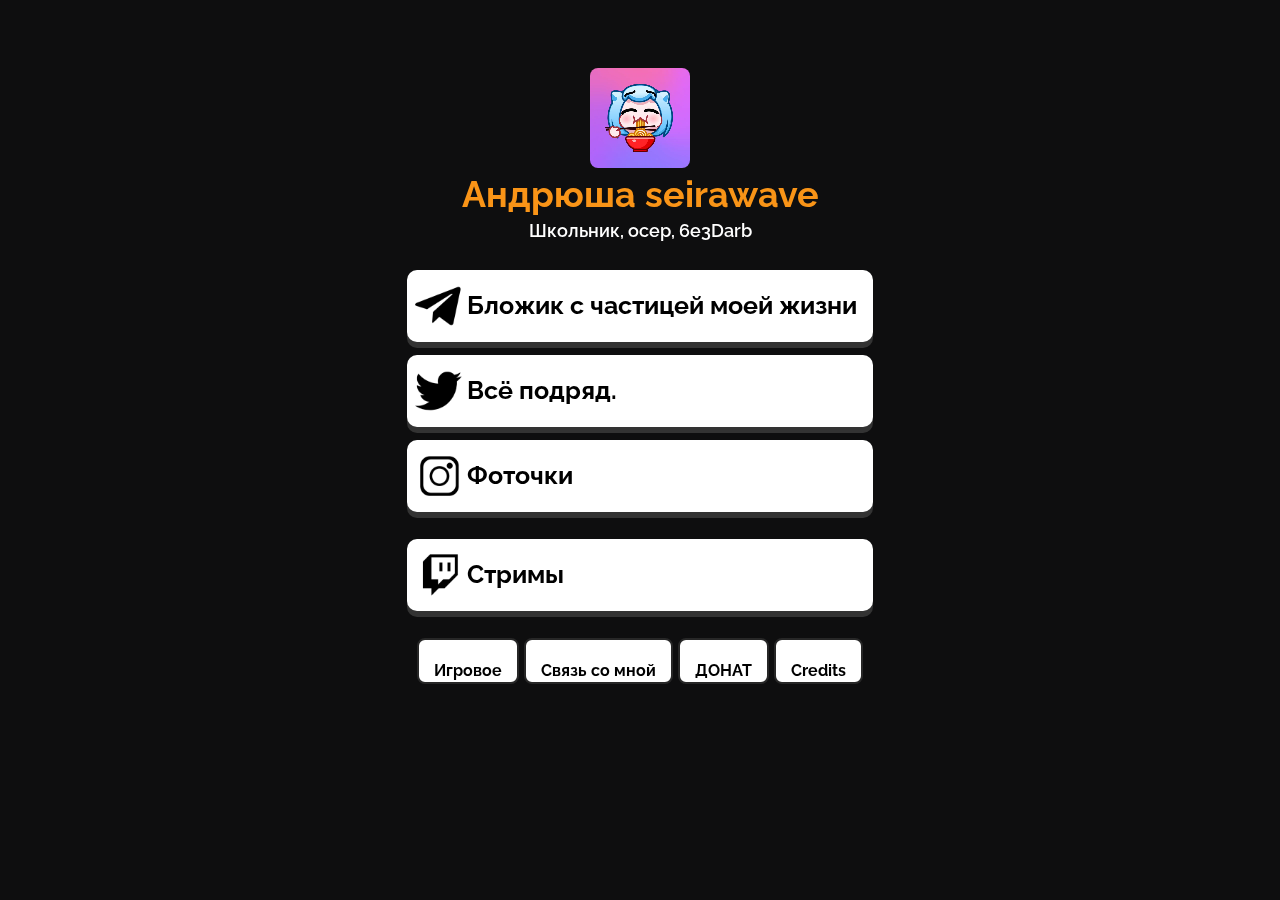
==== index.html @ a8df0363 "1" ====
<!DOCTYPE html>
<html>

<head>
    <meta charset="UTF-8">
    <link rel="stylesheet" href="style.css">
    <meta name="viewport" content="width=device-width, initial-scale=1.0">
        <title> Home | SeiraWave</title>
        <link rel="preconnect" href="https://fonts.googleapis.com">
        <link rel="preconnect" href="https://fonts.gstatic.com" crossorigin>
        <link href="https://fonts.googleapis.com/css2?family=Raleway&display=swap" rel="stylesheet">
    
    <link rel="apple-touch-icon" sizes="57x57" href="assets/logo/apple-icon-57x57.png">
    <link rel="apple-touch-icon" sizes="60x60" href="assets/logo/apple-icon-60x60.png">
    <link rel="apple-touch-icon" sizes="72x72" href="assets/logo/apple-icon-72x72.png">
    <link rel="apple-touch-icon" sizes="76x76" href="assets/logo/apple-icon-76x76.png">
    <link rel="apple-touch-icon" sizes="114x114" href="assets/logo/apple-icon-114x114.png">
    <link rel="apple-touch-icon" sizes="120x120" href="assets/logo/apple-icon-120x120.png">
    <link rel="apple-touch-icon" sizes="144x144" href="assets/logo/apple-icon-144x144.png">
    <link rel="apple-touch-icon" sizes="152x152" href="assets/logo/apple-icon-152x152.png">
    <link rel="apple-touch-icon" sizes="180x180" href="assets/logo/apple-icon-180x180.png">
    <link rel="icon" type="image/png" sizes="192x192"  href="assets/logo/android-icon-192x192.png">
    <link rel="icon" type="image/png" sizes="32x32" href="assets/logo/favicon-32x32.png">
    <link rel="icon" type="image/png" sizes="96x96" href="assets/logo/favicon-96x96.png">
    <link rel="icon" type="image/png" sizes="16x16" href="assets/logo/favicon-16x16.png">
    <link rel="manifest" href="/manifest.json">
    <meta name="msapplication-TileColor" content="#ffffff">
    <meta name="msapplication-TileImage" content="/ms-icon-144x144.png">
    <meta name="theme-color" content="#ffffff">
    <link rel="preconnect" href="https://fonts.googleapis.com">
<link rel="preconnect" href="https://fonts.gstatic.com" crossorigin>
<link href="https://fonts.googleapis.com/css2?family=Raleway:wght@400;600&display=swap" rel="stylesheet">
<script src="https://ajax.googleapis.com/ajax/libs/jquery/3.5.1/jquery.min.js"></script>
        <script>
            function discord() {
            prompt("Скопируй и вставь в Discord", "seirawave#3319");
            }
            
        </script>
        <script>
            $(document).ready(function() {    
              $("body").css("opacity", "1");
            });
          </script>


    </head>
    <body>
          
    <header class="header">
    <nav class="nav">
        <a class="nav__link" href="#"> </a>
    </nav>
                    
        <div class="Ya">
        <video id="pfp" src="assets/pfp.mp4" autoplay alt="тут был андрюша"></video>
        <span id="Name"> Андрюша seirawave</span>
        <span id="About">Школьник, осер, 6e3Darb</span>
        </div>

        
           
       
    <div id='links'>
            <a class='link' href='https://t.me/seirawave' target='_blank'><img src="assets/blacks/tg.png" height="46">Бложик с частицей моей жизни</a>
            <a class='link' href='https://twitter.com/seirawave' target='_blank'><img  src="assets/blacks/twitter.png" height="46">Всё подряд.</a>
            <a class='link' href='https://instagram.com/seirawave' target='_blank'><img  src="assets/blacks/inst.png" height="46">Фоточки</a>
            </div>

            <div id='links'>
                <a class='link' href='https://twitch.tv/seirawave' target='_blank'><img src="assets/blacks/twitch.png" height="46">Стримы</a>
            </div>

            <div id="linksbutton">
              <a class="links" href="games.html" target="_blank" style="border-radius: 8px;"><br>Игровое</a>
              <a class="links" href="dm.html" style="border-radius: 8px;"><br>Связь со мной</a>
              <a class="links" href="money.html" style="border-radius: 8px;"><br>ДОНАТ</a>
              <a class="links" href="nashe.html" style="border-radius: 8px;"><br>Credits</a>
              
          </div>
           </div>
                    
    </body>
    </html>
---- style.css ----
body {
	font-family: 'Raleway', sans-serif;
	font-size: 20px;
	background-color: #0e0e0f;
}


/* Header, башка  */
.header {
    width: 100%;
    height: 60px;

    background-color: rgba(0, 0, 0, 0);

    position: fixed;
    top: 0;
    left: 0;
    right: 0;
    z-index: 1000;
}

/* Nav, я в душе не чаю что это, я это украл из кода мишы */
.nav {
    font-family: 'Orbitron', sans-serif;
    font-size: 20px;
    
    display: flex;
    justify-content: center;
    height: 100%;
}

.nav__link {
    display: flex;
    align-items: center;
    padding: 0 20px;

    color: #fff;
    text-decoration: none;
}


/*гребанный градиент, как же я его ненавижу*/

.grad1ent {
	position: absolute;
	top: 100;
	left: 100;
	z-index: 100;
}


#pfp {
	width: 100px;
	height: 100px;
	display: block;
    margin: 8px auto 13px;
    border-radius: 8px;
    margin-bottom: 5px;
}

/*Фон*/

.video_media {
	width: 100%;
	height: auto;
	filter: brightness(100%);

	position: relative;
	top: 0;
	left: 0;
	z-index: 10;
}
	  
/*шо це такое*/
    
 .ya {
	max-width: 650px;
    margin: auto;
    position: absolute;
    left: 50%;
    top: 90%;
    transform: translate(-50%, -50%);

 }

 #Name {
 color: #F99417;
 font-size: 36px;
 font-weight: 700;
 display: block;
 font-family: 'Raleway', sans-serif;
 width: 100%;
 text-align: center;
 margin-top: 5px;
 }

#About {

	text-align: center;
    color: #fff;
    font-size: 18px;
    font-weight: 600;
    display: block;
	line-height: 1.25;
margin-top: 5px;
 font-family: 'Raleway', sans-serif;
 width: 100%;
}

 #links {
	color: white;
	font-size: 1rem;
	font-weight: 600;
	line-height: 1.25;
	font-family: var(--font);
	width: 100%;
	text-align: center;
	text-decoration: none;
	max-width: 525px;
}





 #otherr {
	color: white;
	font-size: 1rem;
	font-weight: 600;
	line-height: 1.25;
	display: block;
	font-family: var(--font);
	width: 100%;
	text-align: center;
	text-decoration: none;
	max-width: 525px;
}


/*Пнльки Тска...*/

#links {
	max-width: 500px;
	width: auto;
	display: block;
	margin: 27px auto;
}

@media only screen and (max-width: 700px) {
	#links {
		margin-left: 3%;
		margin-right: 3%;
	}
    .night_mode {
		margin-right: 40%;
	}
}

.h1-text {
 display: block;
 margin-top: 25px;
 margin-bottom: 25px;
 text-align: left;
 color: White;
 
}

.link {
	display: flex;
	background-color: #ffffff;
	color: rgb(0, 0, 0);
	font-family: var(--font);
	text-align: -webkit-left;
	/* margin-bottom: 28px; */
	line-height: 1.76;
	/* padding: 17px; */
	text-decoration: none;
	font-size: 25px;
	font-weight: bold;
	transition: all 0.15s;
	box-shadow: 0px 6px #333333;
	padding: 13px 8px;
	margin: 13px 17px;
	border-radius: 10px;
}

.link:hover {
	/* background: #019489; */
	box-shadow: 0px 8px #414040;
	transform: translateY(-2px);
}

.link:active {
	transform: translateY(6px);
	box-shadow: 0px 0px #007569;
}

.logo {
    position: static;
    display: block;
    margin-top: 0px;
    margin-left: 5px;
    transition: all 0.15s ease;
    opacity: 100%;
}

.logo {
    position: static;
    display: block;
    margin-top: 0px;
    margin-left: 5px;
    transition: all 0.15s ease;
    opacity: 100%;
}

.logo1 {
    position: static;
    display: block;
    margin-top: 0px;
    margin-left: 5px;
    transition: all 0.15s ease;
    opacity: 100%;
}

.list {
	padding-left: 727px;
	color: #7e7e7e;
}

ul {
	display: block;
	list-style-type: disc;
	margin-block-start: 1.3em;
	margin-block-end: 1em;
	margin-inline-start: 0px;
	margin-inline-end: 0px;
	padding-inline-start: 40px;
}

.link-other {


	color: white;
}


#linksbutton {
    width: auto;
    text-align: center;
    margin: 7px auto 20px auto;
}

.links {
    display: inline-block;
    background-color: #ffff;
    /* margin-bottom: 10px; */
    padding: 2px 15px;
    transition: all .25s cubic-bezier(.08, .59, .29, .99);
    border: solid #272727 2px;
    color: #000000;
    font-family: var(--font);
    text-align: center;
    text-decoration: none;
    font-size: 1rem;
    font-weight: bold;
    border: solid #272727 2px;
}
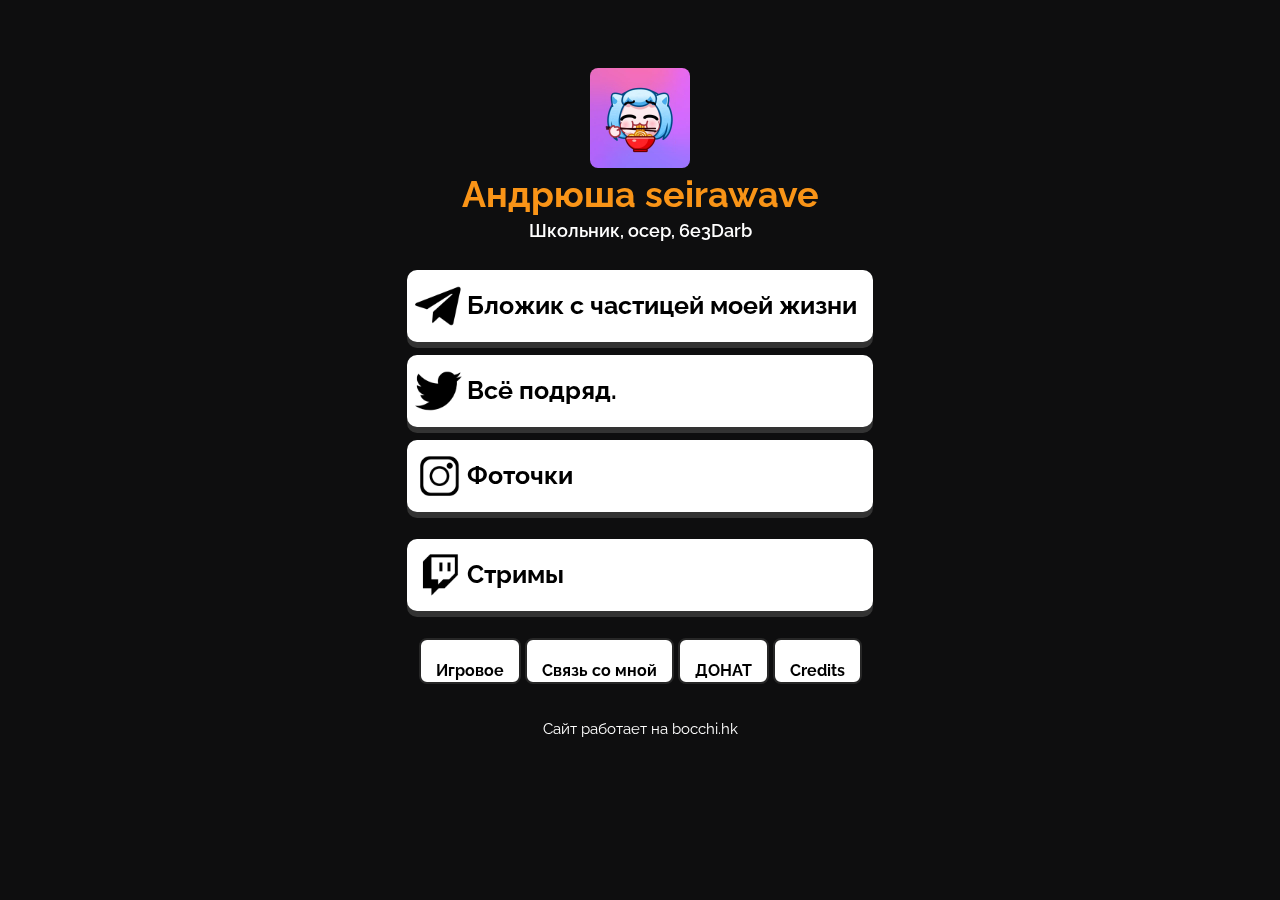
==== commit b39fe00d: "gappjust" ====
--- a/index.html
+++ b/index.html
@@ -5,7 +5,7 @@
     <meta charset="UTF-8">
     <link rel="stylesheet" href="style.css">
     <meta name="viewport" content="width=device-width, initial-scale=1.0">
-        <title> Home | SeiraWave</title>
+        <title> Home | seirawve</title>
         <link rel="preconnect" href="https://fonts.googleapis.com">
         <link rel="preconnect" href="https://fonts.gstatic.com" crossorigin>
         <link href="https://fonts.googleapis.com/css2?family=Raleway&display=swap" rel="stylesheet">
@@ -53,7 +53,7 @@
     </nav>
                     
         <div class="Ya">
-        <video id="pfp" src="assets/pfp.mp4" autoplay alt="тут был андрюша"></video>
+        <img id="pfp" src="assets/pfp.webp" alt="тут был андрюша"></img>
         <span id="Name"> Андрюша seirawave</span>
         <span id="About">Школьник, осер, 6e3Darb</span>
         </div>
@@ -72,13 +72,17 @@
             </div>
 
             <div id="linksbutton">
-              <a class="links" href="games.html" target="_blank" style="border-radius: 8px;"><br>Игровое</a>
-              <a class="links" href="dm.html" style="border-radius: 8px;"><br>Связь со мной</a>
-              <a class="links" href="money.html" style="border-radius: 8px;"><br>ДОНАТ</a>
-              <a class="links" href="nashe.html" style="border-radius: 8px;"><br>Credits</a>
-              
-          </div>
-           </div>
+              <a class="links" href="games/index.html" target="_self" style="border-radius: 8px;"><br>Игровое</a>
+              <a class="links" href="dm/index.html" style="border-radius: 8px;"><br>Связь со мной</a>
+              <a class="links" href="donates/index.html" style="border-radius: 8px;"><br>ДОНАТ</a>
+              <a class="links" href="code/index.html" style="border-radius: 8px;"><br>Credits</a>
+            </div>
+    </div>
+    <div class="footer">
+        <a class="copyright" href='http://bocchi.hk/'>Сайт работает на bocchi.hk</a>
+      </div>
+</header>
+
                     
     </body>
     </html>
--- a/style.css
+++ b/style.css
@@ -1,7 +1,7 @@
 
 body {
 	font-family: 'Raleway', sans-serif;
-	font-size: 20px;
+	font-size: 15px;
 	background-color: #0e0e0f;
 }
 
@@ -267,3 +267,16 @@
     border: solid #272727 2px;
 }
 
+.footer {
+	display: flex;
+	height: 50px;
+	color: white;
+	
+  }
+  
+  .footer .copyright {
+	align-self: center;
+	margin: 0 auto;
+	text-decoration: none;
+	color: white;
+  }